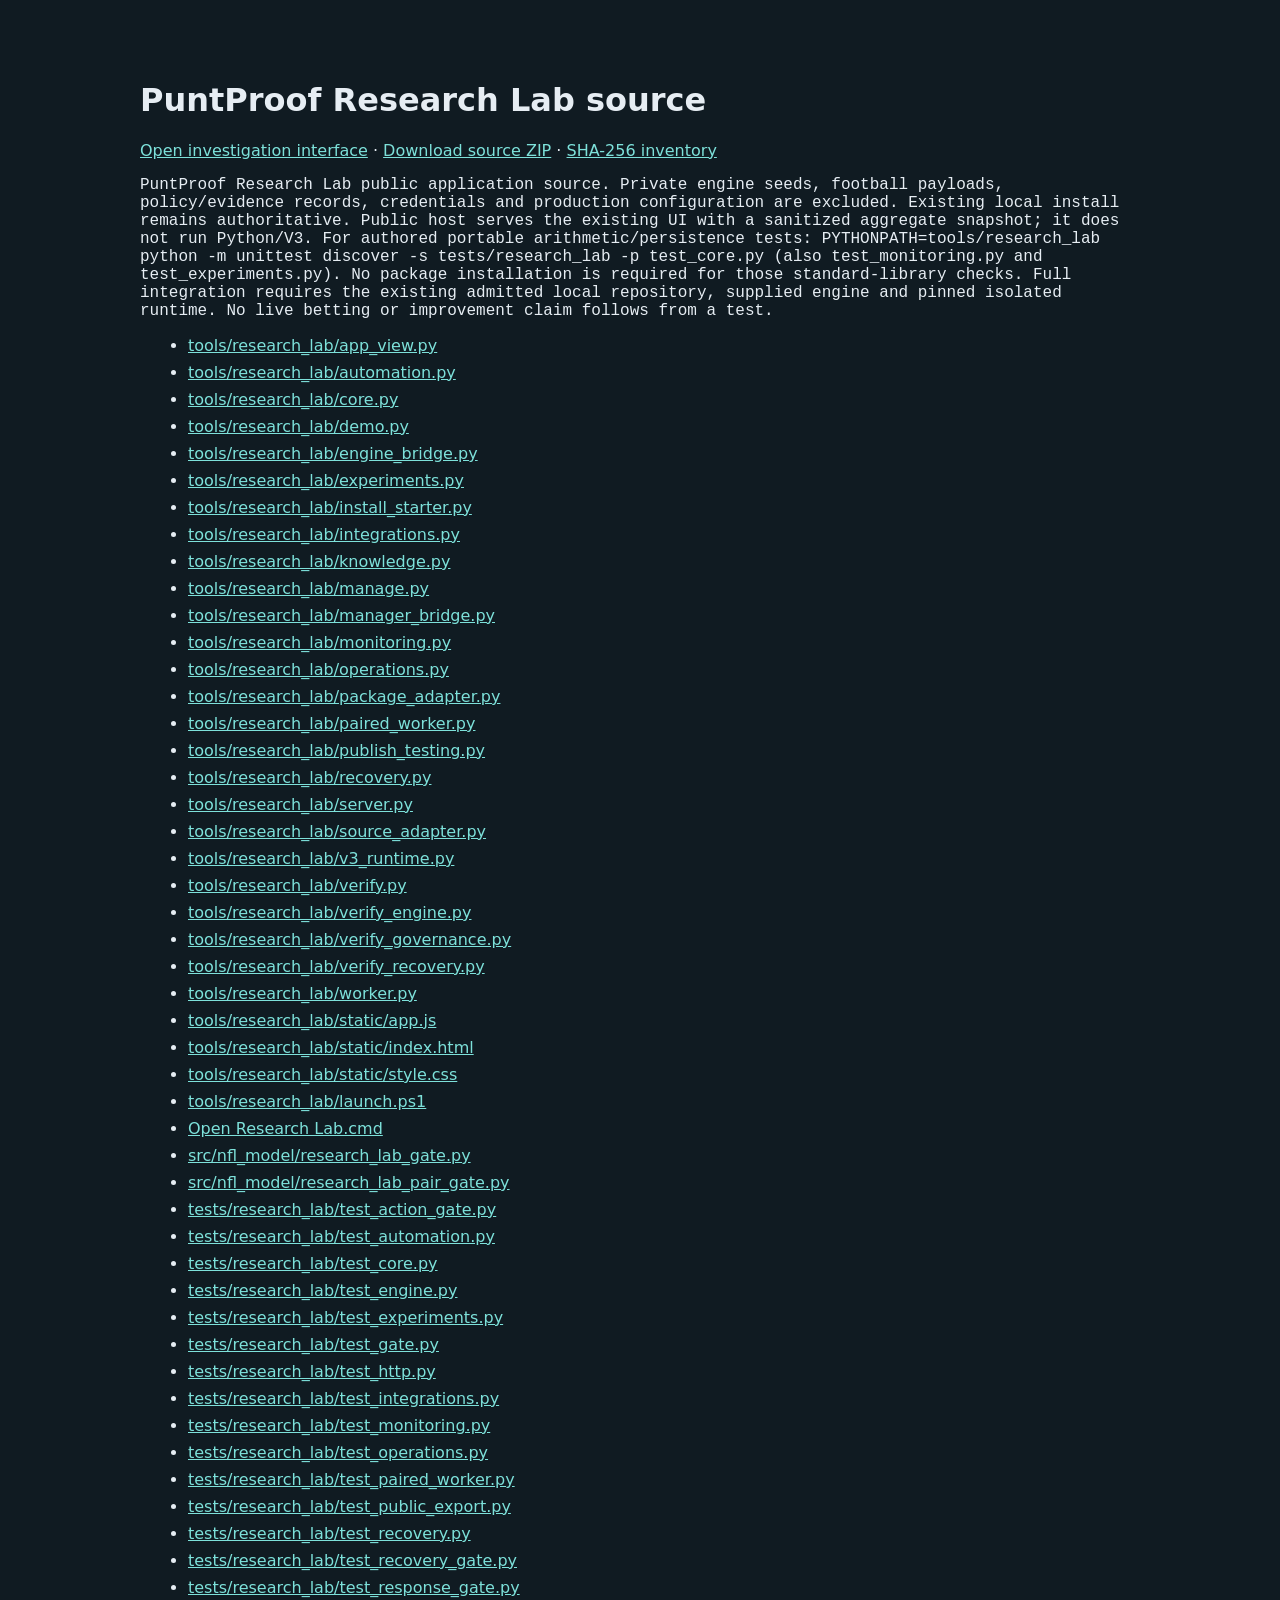
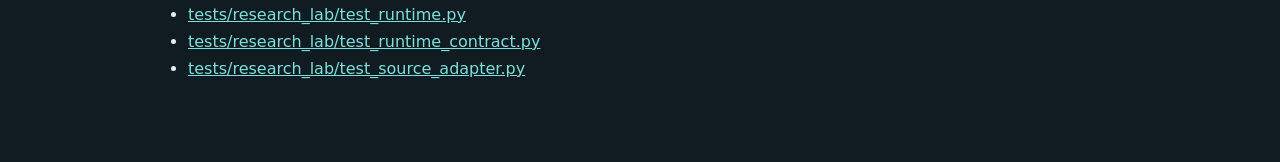
==== docs/source/index.html @ df82153c "Publish reviewed Research Lab application and read-only investigation interface" ====
<!doctype html><html lang="en"><meta charset="utf-8"><meta name="viewport" content="width=device-width"><title>Research Lab public source</title><style>body{font:16px system-ui;max-width:1000px;margin:40px auto;padding:20px;background:#101b22;color:#e6edf3}a{color:#7de1da}li{margin:8px}pre{white-space:pre-wrap}</style><h1>PuntProof Research Lab source</h1><p><a href="../">Open investigation interface</a> · <a href="research-lab-source.zip">Download source ZIP</a> · <a href="manifest.json">SHA-256 inventory</a></p><pre>PuntProof Research Lab public application source. Private engine seeds, football payloads, policy/evidence records, credentials and production configuration are excluded. Existing local install remains authoritative. Public host serves the existing UI with a sanitized aggregate snapshot; it does not run Python/V3. For authored portable arithmetic/persistence tests: PYTHONPATH=tools/research_lab python -m unittest discover -s tests/research_lab -p test_core.py (also test_monitoring.py and test_experiments.py). No package installation is required for those standard-library checks. Full integration requires the existing admitted local repository, supplied engine and pinned isolated runtime. No live betting or improvement claim follows from a test.
</pre><ul><li><a href="tools/research_lab/app_view.py.txt">tools/research_lab/app_view.py</a></li><li><a href="tools/research_lab/automation.py.txt">tools/research_lab/automation.py</a></li><li><a href="tools/research_lab/core.py.txt">tools/research_lab/core.py</a></li><li><a href="tools/research_lab/demo.py.txt">tools/research_lab/demo.py</a></li><li><a href="tools/research_lab/engine_bridge.py.txt">tools/research_lab/engine_bridge.py</a></li><li><a href="tools/research_lab/experiments.py.txt">tools/research_lab/experiments.py</a></li><li><a href="tools/research_lab/install_starter.py.txt">tools/research_lab/install_starter.py</a></li><li><a href="tools/research_lab/integrations.py.txt">tools/research_lab/integrations.py</a></li><li><a href="tools/research_lab/knowledge.py.txt">tools/research_lab/knowledge.py</a></li><li><a href="tools/research_lab/manage.py.txt">tools/research_lab/manage.py</a></li><li><a href="tools/research_lab/manager_bridge.py.txt">tools/research_lab/manager_bridge.py</a></li><li><a href="tools/research_lab/monitoring.py.txt">tools/research_lab/monitoring.py</a></li><li><a href="tools/research_lab/operations.py.txt">tools/research_lab/operations.py</a></li><li><a href="tools/research_lab/package_adapter.py.txt">tools/research_lab/package_adapter.py</a></li><li><a href="tools/research_lab/paired_worker.py.txt">tools/research_lab/paired_worker.py</a></li><li><a href="tools/research_lab/publish_testing.py.txt">tools/research_lab/publish_testing.py</a></li><li><a href="tools/research_lab/recovery.py.txt">tools/research_lab/recovery.py</a></li><li><a href="tools/research_lab/server.py.txt">tools/research_lab/server.py</a></li><li><a href="tools/research_lab/source_adapter.py.txt">tools/research_lab/source_adapter.py</a></li><li><a href="tools/research_lab/v3_runtime.py.txt">tools/research_lab/v3_runtime.py</a></li><li><a href="tools/research_lab/verify.py.txt">tools/research_lab/verify.py</a></li><li><a href="tools/research_lab/verify_engine.py.txt">tools/research_lab/verify_engine.py</a></li><li><a href="tools/research_lab/verify_governance.py.txt">tools/research_lab/verify_governance.py</a></li><li><a href="tools/research_lab/verify_recovery.py.txt">tools/research_lab/verify_recovery.py</a></li><li><a href="tools/research_lab/worker.py.txt">tools/research_lab/worker.py</a></li><li><a href="tools/research_lab/static/app.js.txt">tools/research_lab/static/app.js</a></li><li><a href="tools/research_lab/static/index.html.txt">tools/research_lab/static/index.html</a></li><li><a href="tools/research_lab/static/style.css.txt">tools/research_lab/static/style.css</a></li><li><a href="tools/research_lab/launch.ps1.txt">tools/research_lab/launch.ps1</a></li><li><a href="Open Research Lab.cmd.txt">Open Research Lab.cmd</a></li><li><a href="src/nfl_model/research_lab_gate.py.txt">src/nfl_model/research_lab_gate.py</a></li><li><a href="src/nfl_model/research_lab_pair_gate.py.txt">src/nfl_model/research_lab_pair_gate.py</a></li><li><a href="tests/research_lab/test_action_gate.py.txt">tests/research_lab/test_action_gate.py</a></li><li><a href="tests/research_lab/test_automation.py.txt">tests/research_lab/test_automation.py</a></li><li><a href="tests/research_lab/test_core.py.txt">tests/research_lab/test_core.py</a></li><li><a href="tests/research_lab/test_engine.py.txt">tests/research_lab/test_engine.py</a></li><li><a href="tests/research_lab/test_experiments.py.txt">tests/research_lab/test_experiments.py</a></li><li><a href="tests/research_lab/test_gate.py.txt">tests/research_lab/test_gate.py</a></li><li><a href="tests/research_lab/test_http.py.txt">tests/research_lab/test_http.py</a></li><li><a href="tests/research_lab/test_integrations.py.txt">tests/research_lab/test_integrations.py</a></li><li><a href="tests/research_lab/test_monitoring.py.txt">tests/research_lab/test_monitoring.py</a></li><li><a href="tests/research_lab/test_operations.py.txt">tests/research_lab/test_operations.py</a></li><li><a href="tests/research_lab/test_paired_worker.py.txt">tests/research_lab/test_paired_worker.py</a></li><li><a href="tests/research_lab/test_public_export.py.txt">tests/research_lab/test_public_export.py</a></li><li><a href="tests/research_lab/test_recovery.py.txt">tests/research_lab/test_recovery.py</a></li><li><a href="tests/research_lab/test_recovery_gate.py.txt">tests/research_lab/test_recovery_gate.py</a></li><li><a href="tests/research_lab/test_response_gate.py.txt">tests/research_lab/test_response_gate.py</a></li><li><a href="tests/research_lab/test_runtime.py.txt">tests/research_lab/test_runtime.py</a></li><li><a href="tests/research_lab/test_runtime_contract.py.txt">tests/research_lab/test_runtime_contract.py</a></li><li><a href="tests/research_lab/test_source_adapter.py.txt">tests/research_lab/test_source_adapter.py</a></li></ul></html>
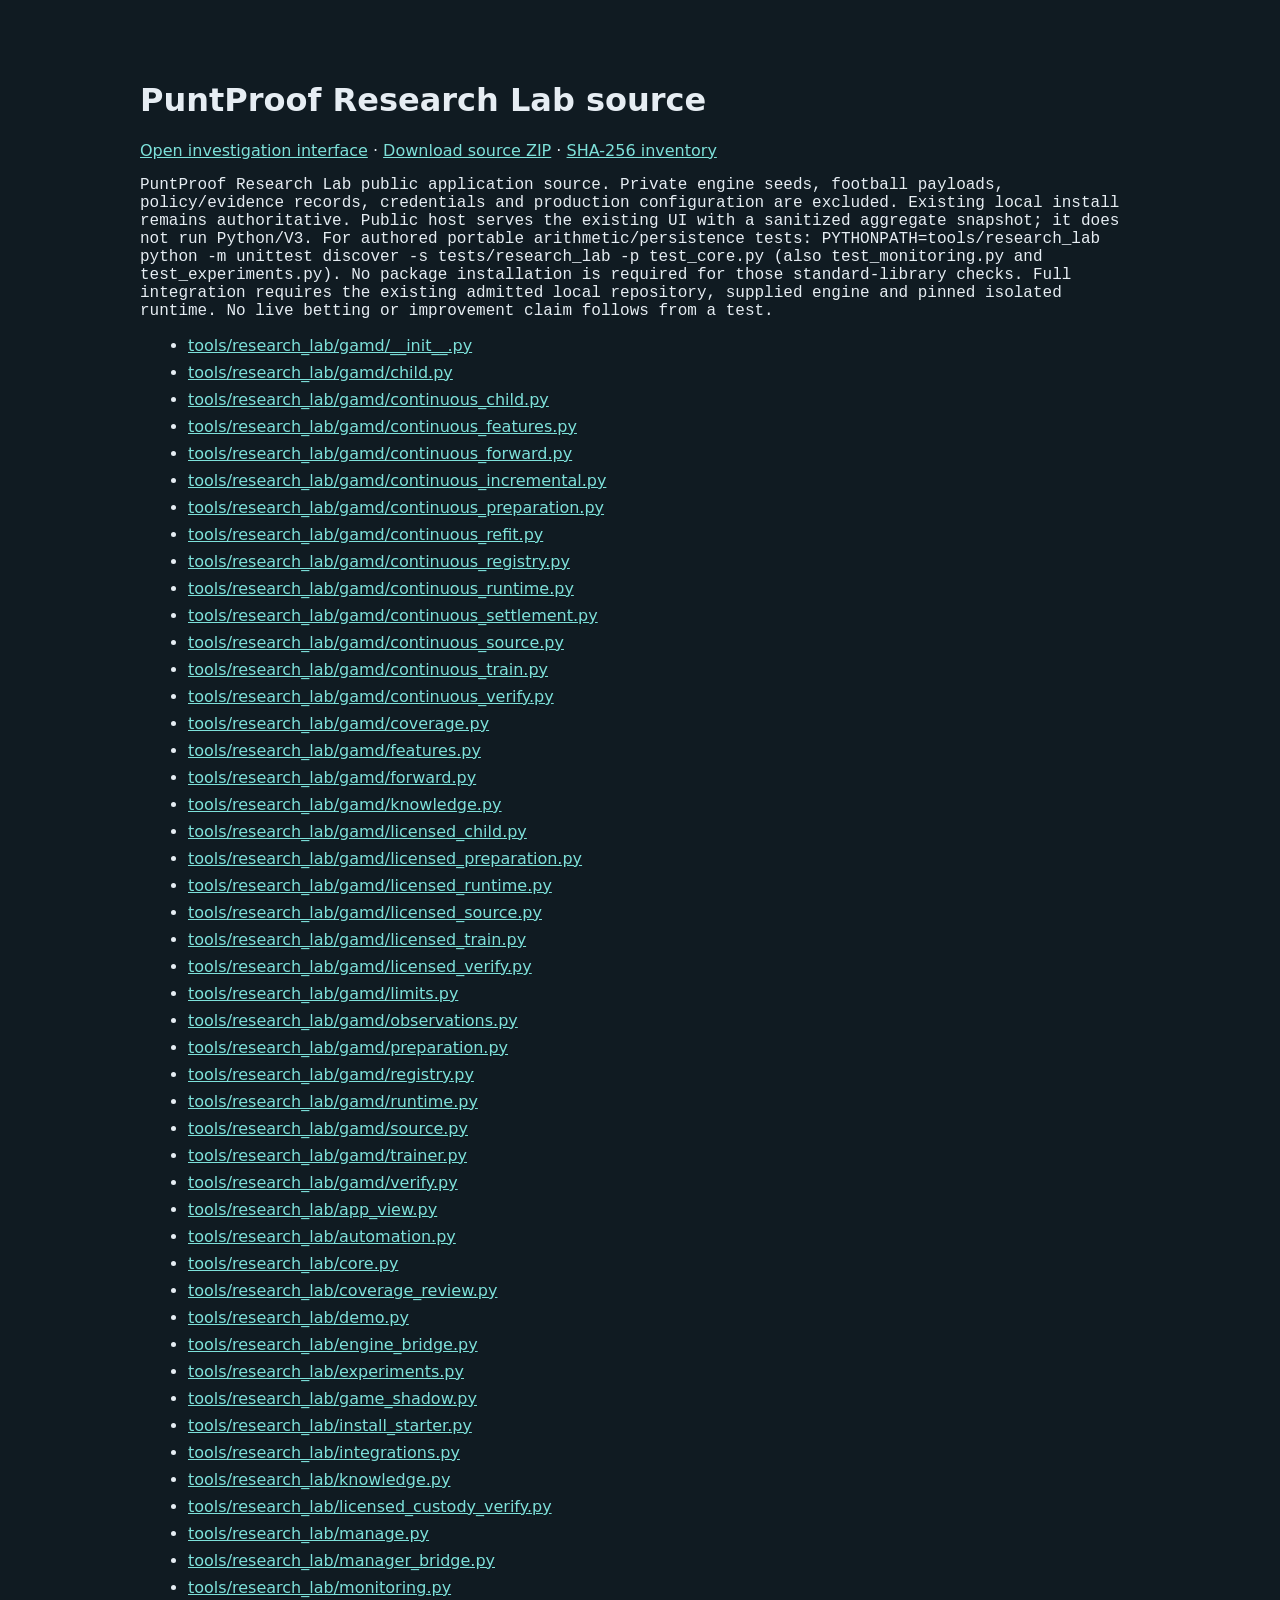
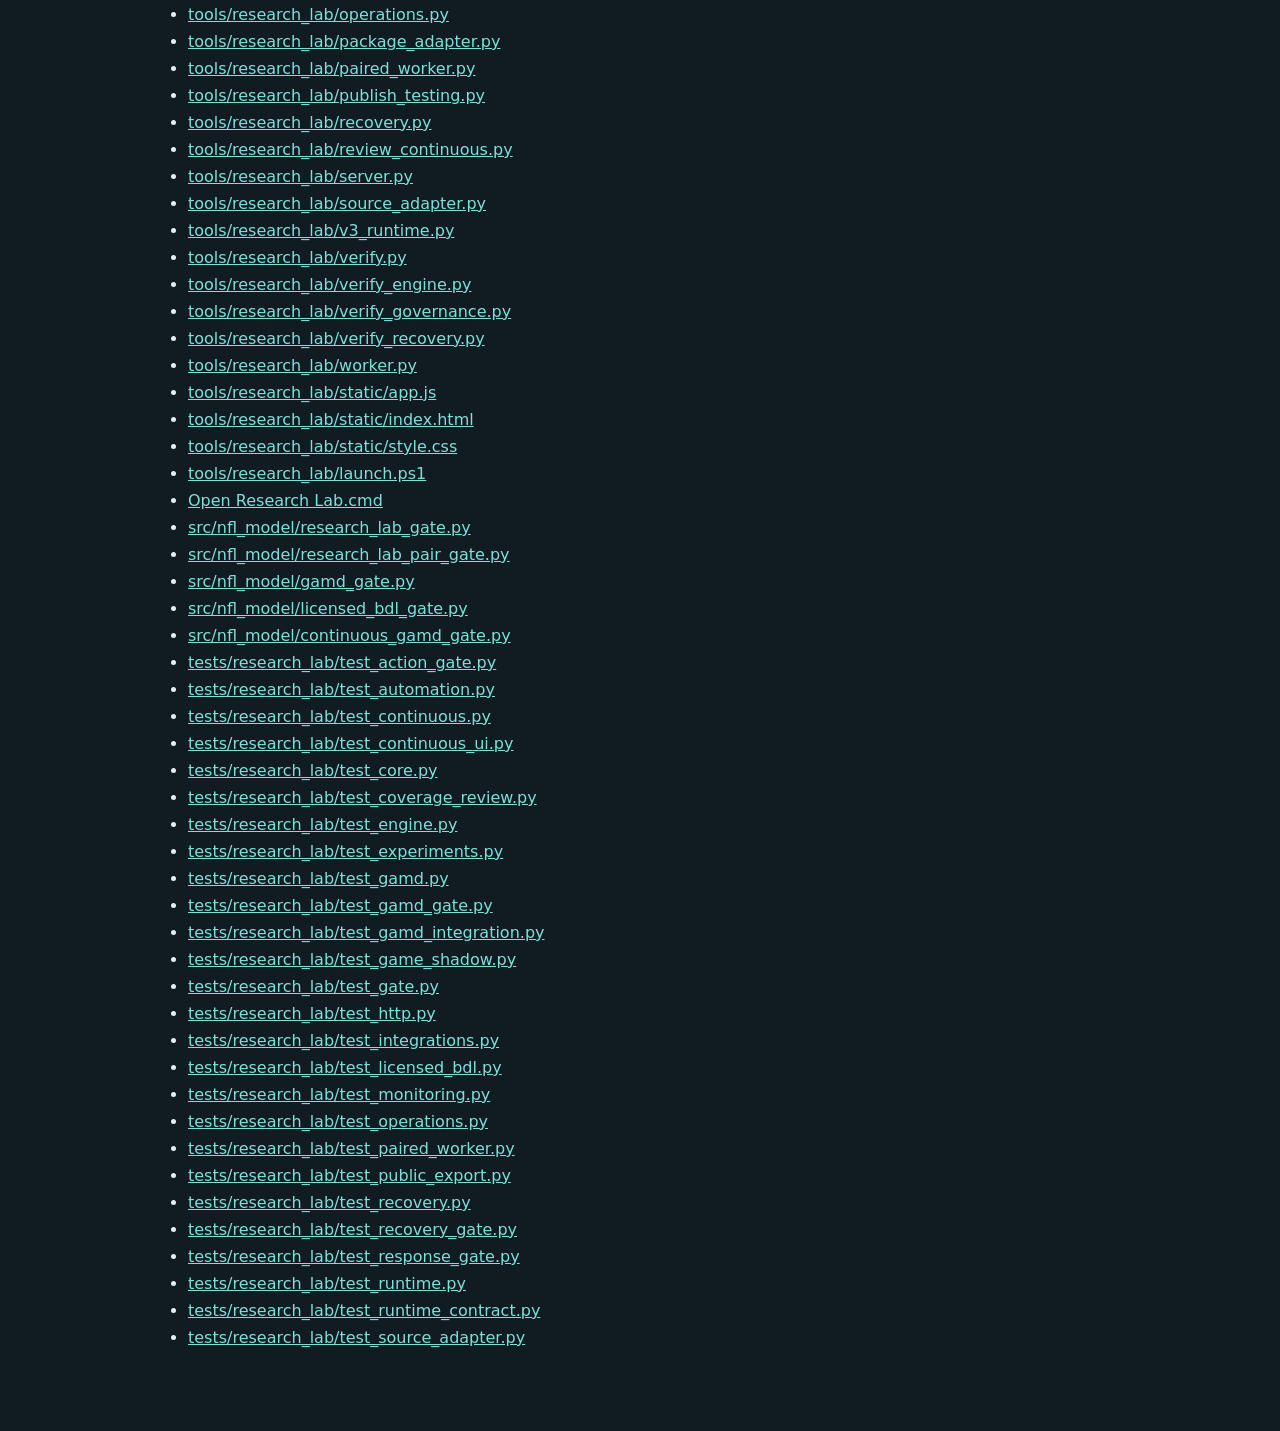
==== commit 658c4f96: "Refresh continuous GAMD code and verified aggregate research snapshot" ====
--- a/docs/source/index.html
+++ b/docs/source/index.html
@@ -1,2 +1,2 @@
-<!doctype html><html lang="en"><meta charset="utf-8"><meta name="viewport" content="width=device-width"><title>Research Lab public source</title><style>body{font:16px system-ui;max-width:1000px;margin:40px auto;padding:20px;background:#101b22;color:#e6edf3}a{color:#7de1da}li{margin:8px}pre{white-space:pre-wrap}</style><h1>PuntProof Research Lab source</h1><p><a href="../">Open investigation interface</a> · <a href="research-lab-source.zip">Download source ZIP</a> · <a href="manifest.json">SHA-256 inventory</a></p><pre>PuntProof Research Lab public application source. Private engine seeds, football payloads, policy/evidence records, credentials and production configuration are excluded. Existing local install remains authoritative. Public host serves the existing UI with a sanitized aggregate snapshot; it does not run Python/V3. For authored portable arithmetic/persistence tests: PYTHONPATH=tools/research_lab python -m unittest discover -s tests/research_lab -p test_core.py (also test_monitoring.py and test_experiments.py). No package installation is required for those standard-library checks. Full integration requires the existing admitted local repository, supplied engine and pinned isolated runtime. No live betting or improvement claim follows from a test.
-</pre><ul><li><a href="tools/research_lab/app_view.py.txt">tools/research_lab/app_view.py</a></li><li><a href="tools/research_lab/automation.py.txt">tools/research_lab/automation.py</a></li><li><a href="tools/research_lab/core.py.txt">tools/research_lab/core.py</a></li><li><a href="tools/research_lab/demo.py.txt">tools/research_lab/demo.py</a></li><li><a href="tools/research_lab/engine_bridge.py.txt">tools/research_lab/engine_bridge.py</a></li><li><a href="tools/research_lab/experiments.py.txt">tools/research_lab/experiments.py</a></li><li><a href="tools/research_lab/install_starter.py.txt">tools/research_lab/install_starter.py</a></li><li><a href="tools/research_lab/integrations.py.txt">tools/research_lab/integrations.py</a></li><li><a href="tools/research_lab/knowledge.py.txt">tools/research_lab/knowledge.py</a></li><li><a href="tools/research_lab/manage.py.txt">tools/research_lab/manage.py</a></li><li><a href="tools/research_lab/manager_bridge.py.txt">tools/research_lab/manager_bridge.py</a></li><li><a href="tools/research_lab/monitoring.py.txt">tools/research_lab/monitoring.py</a></li><li><a href="tools/research_lab/operations.py.txt">tools/research_lab/operations.py</a></li><li><a href="tools/research_lab/package_adapter.py.txt">tools/research_lab/package_adapter.py</a></li><li><a href="tools/research_lab/paired_worker.py.txt">tools/research_lab/paired_worker.py</a></li><li><a href="tools/research_lab/publish_testing.py.txt">tools/research_lab/publish_testing.py</a></li><li><a href="tools/research_lab/recovery.py.txt">tools/research_lab/recovery.py</a></li><li><a href="tools/research_lab/server.py.txt">tools/research_lab/server.py</a></li><li><a href="tools/research_lab/source_adapter.py.txt">tools/research_lab/source_adapter.py</a></li><li><a href="tools/research_lab/v3_runtime.py.txt">tools/research_lab/v3_runtime.py</a></li><li><a href="tools/research_lab/verify.py.txt">tools/research_lab/verify.py</a></li><li><a href="tools/research_lab/verify_engine.py.txt">tools/research_lab/verify_engine.py</a></li><li><a href="tools/research_lab/verify_governance.py.txt">tools/research_lab/verify_governance.py</a></li><li><a href="tools/research_lab/verify_recovery.py.txt">tools/research_lab/verify_recovery.py</a></li><li><a href="tools/research_lab/worker.py.txt">tools/research_lab/worker.py</a></li><li><a href="tools/research_lab/static/app.js.txt">tools/research_lab/static/app.js</a></li><li><a href="tools/research_lab/static/index.html.txt">tools/research_lab/static/index.html</a></li><li><a href="tools/research_lab/static/style.css.txt">tools/research_lab/static/style.css</a></li><li><a href="tools/research_lab/launch.ps1.txt">tools/research_lab/launch.ps1</a></li><li><a href="Open Research Lab.cmd.txt">Open Research Lab.cmd</a></li><li><a href="src/nfl_model/research_lab_gate.py.txt">src/nfl_model/research_lab_gate.py</a></li><li><a href="src/nfl_model/research_lab_pair_gate.py.txt">src/nfl_model/research_lab_pair_gate.py</a></li><li><a href="tests/research_lab/test_action_gate.py.txt">tests/research_lab/test_action_gate.py</a></li><li><a href="tests/research_lab/test_automation.py.txt">tests/research_lab/test_automation.py</a></li><li><a href="tests/research_lab/test_core.py.txt">tests/research_lab/test_core.py</a></li><li><a href="tests/research_lab/test_engine.py.txt">tests/research_lab/test_engine.py</a></li><li><a href="tests/research_lab/test_experiments.py.txt">tests/research_lab/test_experiments.py</a></li><li><a href="tests/research_lab/test_gate.py.txt">tests/research_lab/test_gate.py</a></li><li><a href="tests/research_lab/test_http.py.txt">tests/research_lab/test_http.py</a></li><li><a href="tests/research_lab/test_integrations.py.txt">tests/research_lab/test_integrations.py</a></li><li><a href="tests/research_lab/test_monitoring.py.txt">tests/research_lab/test_monitoring.py</a></li><li><a href="tests/research_lab/test_operations.py.txt">tests/research_lab/test_operations.py</a></li><li><a href="tests/research_lab/test_paired_worker.py.txt">tests/research_lab/test_paired_worker.py</a></li><li><a href="tests/research_lab/test_public_export.py.txt">tests/research_lab/test_public_export.py</a></li><li><a href="tests/research_lab/test_recovery.py.txt">tests/research_lab/test_recovery.py</a></li><li><a href="tests/research_lab/test_recovery_gate.py.txt">tests/research_lab/test_recovery_gate.py</a></li><li><a href="tests/research_lab/test_response_gate.py.txt">tests/research_lab/test_response_gate.py</a></li><li><a href="tests/research_lab/test_runtime.py.txt">tests/research_lab/test_runtime.py</a></li><li><a href="tests/research_lab/test_runtime_contract.py.txt">tests/research_lab/test_runtime_contract.py</a></li><li><a href="tests/research_lab/test_source_adapter.py.txt">tests/research_lab/test_source_adapter.py</a></li></ul></html>+<!doctype html><html lang="en"><meta charset="utf-8"><meta name="viewport" content="width=device-width"><title>Research Lab public source</title><style>body{font:16px system-ui;max-width:1000px;margin:40px auto;padding:20px;background:#101b22;color:#e6edf3}a{color:#7de1da}li{margin:8px}pre{white-space:pre-wrap}</style><h1>PuntProof Research Lab source</h1><p><a href="../index.html">Open investigation interface</a> · <a href="research-lab-source.zip">Download source ZIP</a> · <a href="manifest.json">SHA-256 inventory</a></p><pre>PuntProof Research Lab public application source. Private engine seeds, football payloads, policy/evidence records, credentials and production configuration are excluded. Existing local install remains authoritative. Public host serves the existing UI with a sanitized aggregate snapshot; it does not run Python/V3. For authored portable arithmetic/persistence tests: PYTHONPATH=tools/research_lab python -m unittest discover -s tests/research_lab -p test_core.py (also test_monitoring.py and test_experiments.py). No package installation is required for those standard-library checks. Full integration requires the existing admitted local repository, supplied engine and pinned isolated runtime. No live betting or improvement claim follows from a test.
+</pre><ul><li><a href="tools/research_lab/gamd/__init__.py.txt">tools/research_lab/gamd/__init__.py</a></li><li><a href="tools/research_lab/gamd/child.py.txt">tools/research_lab/gamd/child.py</a></li><li><a href="tools/research_lab/gamd/continuous_child.py.txt">tools/research_lab/gamd/continuous_child.py</a></li><li><a href="tools/research_lab/gamd/continuous_features.py.txt">tools/research_lab/gamd/continuous_features.py</a></li><li><a href="tools/research_lab/gamd/continuous_forward.py.txt">tools/research_lab/gamd/continuous_forward.py</a></li><li><a href="tools/research_lab/gamd/continuous_incremental.py.txt">tools/research_lab/gamd/continuous_incremental.py</a></li><li><a href="tools/research_lab/gamd/continuous_preparation.py.txt">tools/research_lab/gamd/continuous_preparation.py</a></li><li><a href="tools/research_lab/gamd/continuous_refit.py.txt">tools/research_lab/gamd/continuous_refit.py</a></li><li><a href="tools/research_lab/gamd/continuous_registry.py.txt">tools/research_lab/gamd/continuous_registry.py</a></li><li><a href="tools/research_lab/gamd/continuous_runtime.py.txt">tools/research_lab/gamd/continuous_runtime.py</a></li><li><a href="tools/research_lab/gamd/continuous_settlement.py.txt">tools/research_lab/gamd/continuous_settlement.py</a></li><li><a href="tools/research_lab/gamd/continuous_source.py.txt">tools/research_lab/gamd/continuous_source.py</a></li><li><a href="tools/research_lab/gamd/continuous_train.py.txt">tools/research_lab/gamd/continuous_train.py</a></li><li><a href="tools/research_lab/gamd/continuous_verify.py.txt">tools/research_lab/gamd/continuous_verify.py</a></li><li><a href="tools/research_lab/gamd/coverage.py.txt">tools/research_lab/gamd/coverage.py</a></li><li><a href="tools/research_lab/gamd/features.py.txt">tools/research_lab/gamd/features.py</a></li><li><a href="tools/research_lab/gamd/forward.py.txt">tools/research_lab/gamd/forward.py</a></li><li><a href="tools/research_lab/gamd/knowledge.py.txt">tools/research_lab/gamd/knowledge.py</a></li><li><a href="tools/research_lab/gamd/licensed_child.py.txt">tools/research_lab/gamd/licensed_child.py</a></li><li><a href="tools/research_lab/gamd/licensed_preparation.py.txt">tools/research_lab/gamd/licensed_preparation.py</a></li><li><a href="tools/research_lab/gamd/licensed_runtime.py.txt">tools/research_lab/gamd/licensed_runtime.py</a></li><li><a href="tools/research_lab/gamd/licensed_source.py.txt">tools/research_lab/gamd/licensed_source.py</a></li><li><a href="tools/research_lab/gamd/licensed_train.py.txt">tools/research_lab/gamd/licensed_train.py</a></li><li><a href="tools/research_lab/gamd/licensed_verify.py.txt">tools/research_lab/gamd/licensed_verify.py</a></li><li><a href="tools/research_lab/gamd/limits.py.txt">tools/research_lab/gamd/limits.py</a></li><li><a href="tools/research_lab/gamd/observations.py.txt">tools/research_lab/gamd/observations.py</a></li><li><a href="tools/research_lab/gamd/preparation.py.txt">tools/research_lab/gamd/preparation.py</a></li><li><a href="tools/research_lab/gamd/registry.py.txt">tools/research_lab/gamd/registry.py</a></li><li><a href="tools/research_lab/gamd/runtime.py.txt">tools/research_lab/gamd/runtime.py</a></li><li><a href="tools/research_lab/gamd/source.py.txt">tools/research_lab/gamd/source.py</a></li><li><a href="tools/research_lab/gamd/trainer.py.txt">tools/research_lab/gamd/trainer.py</a></li><li><a href="tools/research_lab/gamd/verify.py.txt">tools/research_lab/gamd/verify.py</a></li><li><a href="tools/research_lab/app_view.py.txt">tools/research_lab/app_view.py</a></li><li><a href="tools/research_lab/automation.py.txt">tools/research_lab/automation.py</a></li><li><a href="tools/research_lab/core.py.txt">tools/research_lab/core.py</a></li><li><a href="tools/research_lab/coverage_review.py.txt">tools/research_lab/coverage_review.py</a></li><li><a href="tools/research_lab/demo.py.txt">tools/research_lab/demo.py</a></li><li><a href="tools/research_lab/engine_bridge.py.txt">tools/research_lab/engine_bridge.py</a></li><li><a href="tools/research_lab/experiments.py.txt">tools/research_lab/experiments.py</a></li><li><a href="tools/research_lab/game_shadow.py.txt">tools/research_lab/game_shadow.py</a></li><li><a href="tools/research_lab/install_starter.py.txt">tools/research_lab/install_starter.py</a></li><li><a href="tools/research_lab/integrations.py.txt">tools/research_lab/integrations.py</a></li><li><a href="tools/research_lab/knowledge.py.txt">tools/research_lab/knowledge.py</a></li><li><a href="tools/research_lab/licensed_custody_verify.py.txt">tools/research_lab/licensed_custody_verify.py</a></li><li><a href="tools/research_lab/manage.py.txt">tools/research_lab/manage.py</a></li><li><a href="tools/research_lab/manager_bridge.py.txt">tools/research_lab/manager_bridge.py</a></li><li><a href="tools/research_lab/monitoring.py.txt">tools/research_lab/monitoring.py</a></li><li><a href="tools/research_lab/operations.py.txt">tools/research_lab/operations.py</a></li><li><a href="tools/research_lab/package_adapter.py.txt">tools/research_lab/package_adapter.py</a></li><li><a href="tools/research_lab/paired_worker.py.txt">tools/research_lab/paired_worker.py</a></li><li><a href="tools/research_lab/publish_testing.py.txt">tools/research_lab/publish_testing.py</a></li><li><a href="tools/research_lab/recovery.py.txt">tools/research_lab/recovery.py</a></li><li><a href="tools/research_lab/review_continuous.py.txt">tools/research_lab/review_continuous.py</a></li><li><a href="tools/research_lab/server.py.txt">tools/research_lab/server.py</a></li><li><a href="tools/research_lab/source_adapter.py.txt">tools/research_lab/source_adapter.py</a></li><li><a href="tools/research_lab/v3_runtime.py.txt">tools/research_lab/v3_runtime.py</a></li><li><a href="tools/research_lab/verify.py.txt">tools/research_lab/verify.py</a></li><li><a href="tools/research_lab/verify_engine.py.txt">tools/research_lab/verify_engine.py</a></li><li><a href="tools/research_lab/verify_governance.py.txt">tools/research_lab/verify_governance.py</a></li><li><a href="tools/research_lab/verify_recovery.py.txt">tools/research_lab/verify_recovery.py</a></li><li><a href="tools/research_lab/worker.py.txt">tools/research_lab/worker.py</a></li><li><a href="tools/research_lab/static/app.js.txt">tools/research_lab/static/app.js</a></li><li><a href="tools/research_lab/static/index.html.txt">tools/research_lab/static/index.html</a></li><li><a href="tools/research_lab/static/style.css.txt">tools/research_lab/static/style.css</a></li><li><a href="tools/research_lab/launch.ps1.txt">tools/research_lab/launch.ps1</a></li><li><a href="Open Research Lab.cmd.txt">Open Research Lab.cmd</a></li><li><a href="src/nfl_model/research_lab_gate.py.txt">src/nfl_model/research_lab_gate.py</a></li><li><a href="src/nfl_model/research_lab_pair_gate.py.txt">src/nfl_model/research_lab_pair_gate.py</a></li><li><a href="src/nfl_model/gamd_gate.py.txt">src/nfl_model/gamd_gate.py</a></li><li><a href="src/nfl_model/licensed_bdl_gate.py.txt">src/nfl_model/licensed_bdl_gate.py</a></li><li><a href="src/nfl_model/continuous_gamd_gate.py.txt">src/nfl_model/continuous_gamd_gate.py</a></li><li><a href="tests/research_lab/test_action_gate.py.txt">tests/research_lab/test_action_gate.py</a></li><li><a href="tests/research_lab/test_automation.py.txt">tests/research_lab/test_automation.py</a></li><li><a href="tests/research_lab/test_continuous.py.txt">tests/research_lab/test_continuous.py</a></li><li><a href="tests/research_lab/test_continuous_ui.py.txt">tests/research_lab/test_continuous_ui.py</a></li><li><a href="tests/research_lab/test_core.py.txt">tests/research_lab/test_core.py</a></li><li><a href="tests/research_lab/test_coverage_review.py.txt">tests/research_lab/test_coverage_review.py</a></li><li><a href="tests/research_lab/test_engine.py.txt">tests/research_lab/test_engine.py</a></li><li><a href="tests/research_lab/test_experiments.py.txt">tests/research_lab/test_experiments.py</a></li><li><a href="tests/research_lab/test_gamd.py.txt">tests/research_lab/test_gamd.py</a></li><li><a href="tests/research_lab/test_gamd_gate.py.txt">tests/research_lab/test_gamd_gate.py</a></li><li><a href="tests/research_lab/test_gamd_integration.py.txt">tests/research_lab/test_gamd_integration.py</a></li><li><a href="tests/research_lab/test_game_shadow.py.txt">tests/research_lab/test_game_shadow.py</a></li><li><a href="tests/research_lab/test_gate.py.txt">tests/research_lab/test_gate.py</a></li><li><a href="tests/research_lab/test_http.py.txt">tests/research_lab/test_http.py</a></li><li><a href="tests/research_lab/test_integrations.py.txt">tests/research_lab/test_integrations.py</a></li><li><a href="tests/research_lab/test_licensed_bdl.py.txt">tests/research_lab/test_licensed_bdl.py</a></li><li><a href="tests/research_lab/test_monitoring.py.txt">tests/research_lab/test_monitoring.py</a></li><li><a href="tests/research_lab/test_operations.py.txt">tests/research_lab/test_operations.py</a></li><li><a href="tests/research_lab/test_paired_worker.py.txt">tests/research_lab/test_paired_worker.py</a></li><li><a href="tests/research_lab/test_public_export.py.txt">tests/research_lab/test_public_export.py</a></li><li><a href="tests/research_lab/test_recovery.py.txt">tests/research_lab/test_recovery.py</a></li><li><a href="tests/research_lab/test_recovery_gate.py.txt">tests/research_lab/test_recovery_gate.py</a></li><li><a href="tests/research_lab/test_response_gate.py.txt">tests/research_lab/test_response_gate.py</a></li><li><a href="tests/research_lab/test_runtime.py.txt">tests/research_lab/test_runtime.py</a></li><li><a href="tests/research_lab/test_runtime_contract.py.txt">tests/research_lab/test_runtime_contract.py</a></li><li><a href="tests/research_lab/test_source_adapter.py.txt">tests/research_lab/test_source_adapter.py</a></li></ul></html>
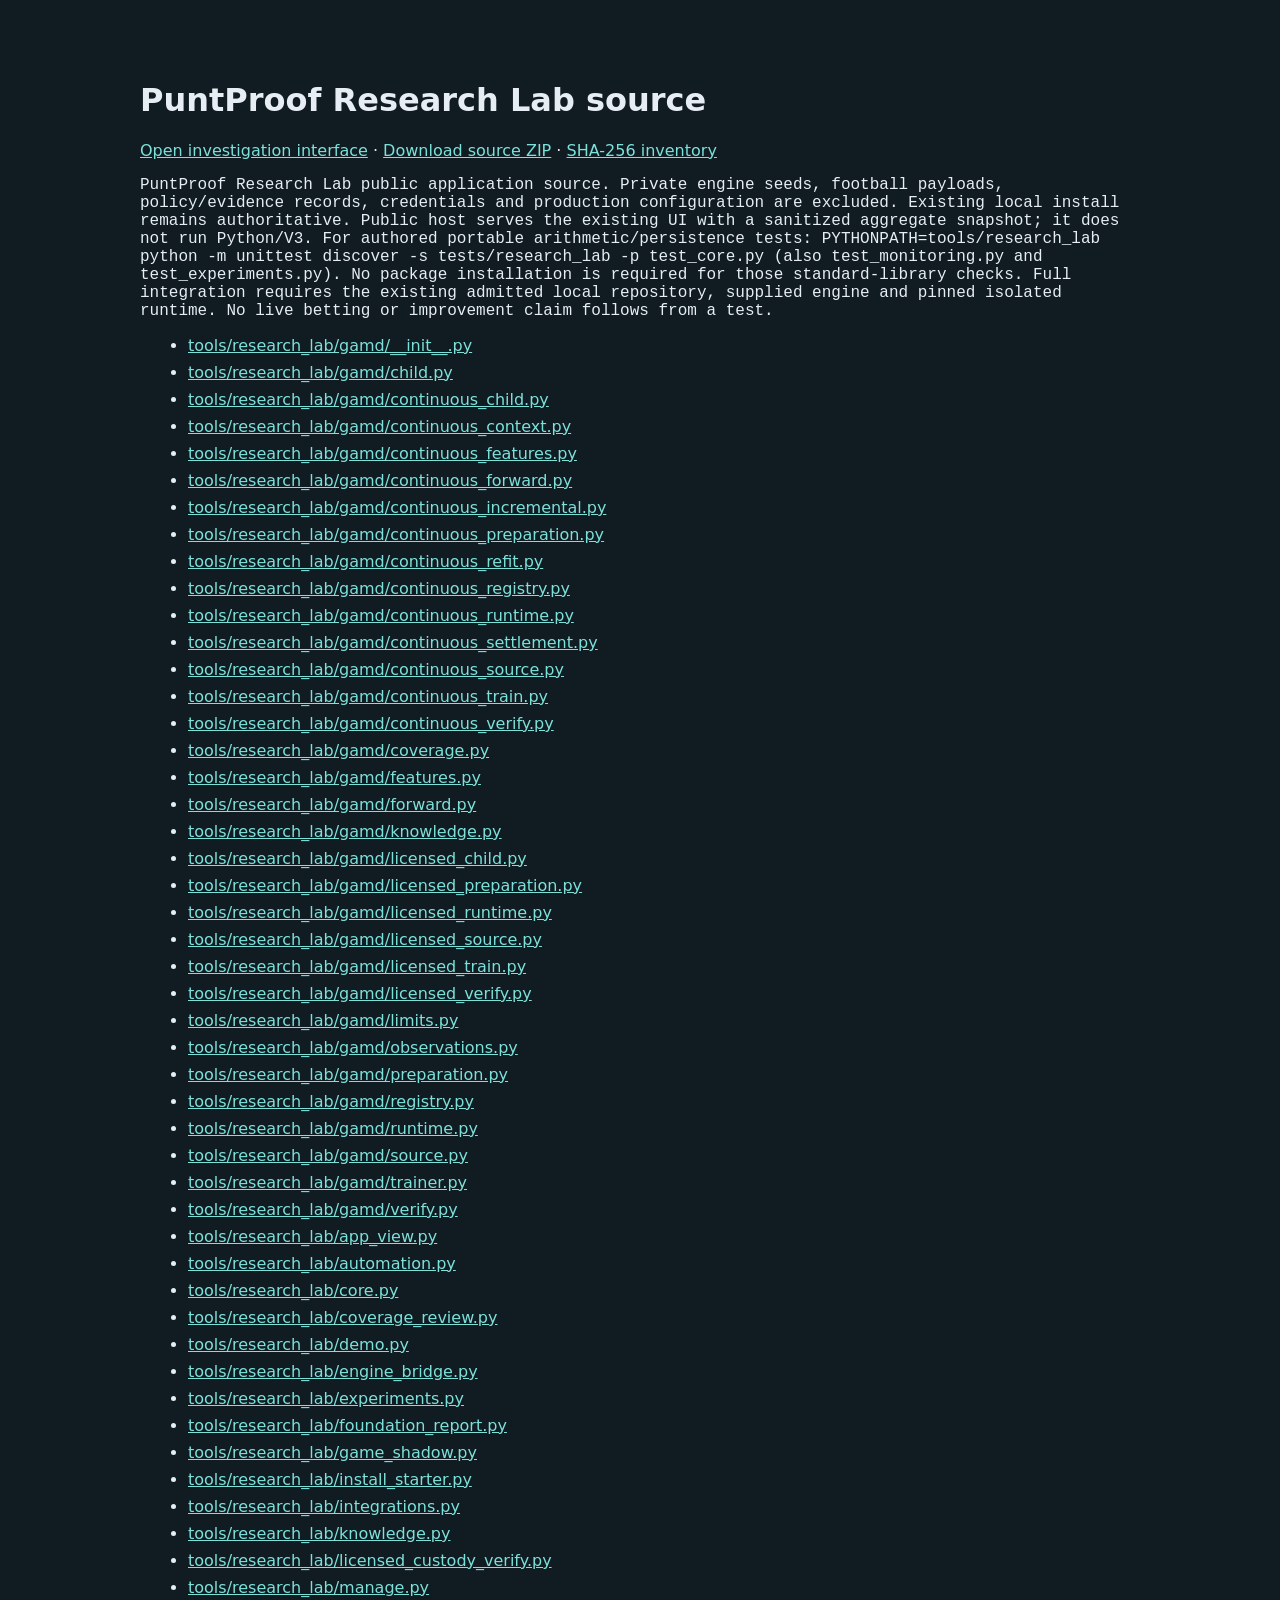
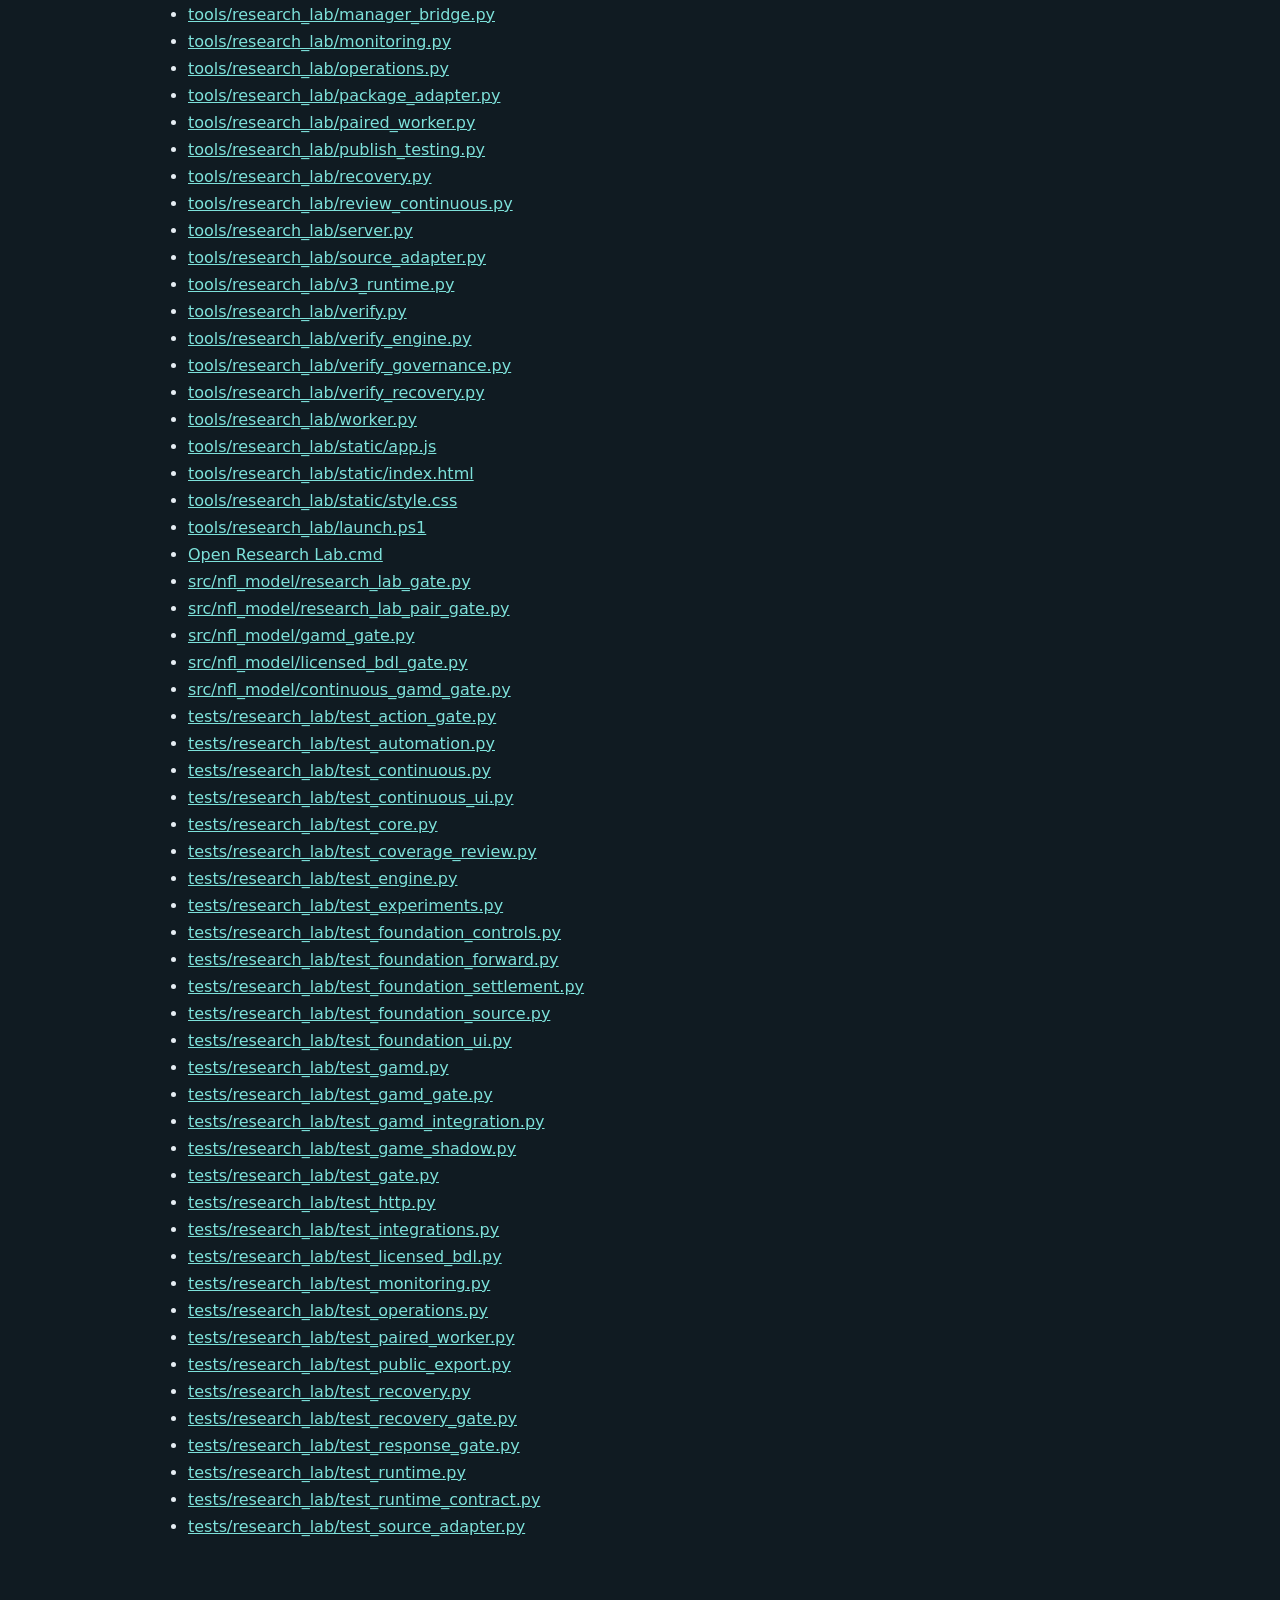
==== commit 4e13625c: "Publish verified foundation repairs and honest matched performance" ====
--- a/docs/source/index.html
+++ b/docs/source/index.html
@@ -1,2 +1,2 @@
-<!doctype html><html lang="en"><meta charset="utf-8"><meta name="viewport" content="width=device-width"><title>Research Lab public source</title><style>body{font:16px system-ui;max-width:1000px;margin:40px auto;padding:20px;background:#101b22;color:#e6edf3}a{color:#7de1da}li{margin:8px}pre{white-space:pre-wrap}</style><h1>PuntProof Research Lab source</h1><p><a href="../index.html">Open investigation interface</a> · <a href="research-lab-source.zip">Download source ZIP</a> · <a href="manifest.json">SHA-256 inventory</a></p><pre>PuntProof Research Lab public application source. Private engine seeds, football payloads, policy/evidence records, credentials and production configuration are excluded. Existing local install remains authoritative. Public host serves the existing UI with a sanitized aggregate snapshot; it does not run Python/V3. For authored portable arithmetic/persistence tests: PYTHONPATH=tools/research_lab python -m unittest discover -s tests/research_lab -p test_core.py (also test_monitoring.py and test_experiments.py). No package installation is required for those standard-library checks. Full integration requires the existing admitted local repository, supplied engine and pinned isolated runtime. No live betting or improvement claim follows from a test.
-</pre><ul><li><a href="tools/research_lab/gamd/__init__.py.txt">tools/research_lab/gamd/__init__.py</a></li><li><a href="tools/research_lab/gamd/child.py.txt">tools/research_lab/gamd/child.py</a></li><li><a href="tools/research_lab/gamd/continuous_child.py.txt">tools/research_lab/gamd/continuous_child.py</a></li><li><a href="tools/research_lab/gamd/continuous_features.py.txt">tools/research_lab/gamd/continuous_features.py</a></li><li><a href="tools/research_lab/gamd/continuous_forward.py.txt">tools/research_lab/gamd/continuous_forward.py</a></li><li><a href="tools/research_lab/gamd/continuous_incremental.py.txt">tools/research_lab/gamd/continuous_incremental.py</a></li><li><a href="tools/research_lab/gamd/continuous_preparation.py.txt">tools/research_lab/gamd/continuous_preparation.py</a></li><li><a href="tools/research_lab/gamd/continuous_refit.py.txt">tools/research_lab/gamd/continuous_refit.py</a></li><li><a href="tools/research_lab/gamd/continuous_registry.py.txt">tools/research_lab/gamd/continuous_registry.py</a></li><li><a href="tools/research_lab/gamd/continuous_runtime.py.txt">tools/research_lab/gamd/continuous_runtime.py</a></li><li><a href="tools/research_lab/gamd/continuous_settlement.py.txt">tools/research_lab/gamd/continuous_settlement.py</a></li><li><a href="tools/research_lab/gamd/continuous_source.py.txt">tools/research_lab/gamd/continuous_source.py</a></li><li><a href="tools/research_lab/gamd/continuous_train.py.txt">tools/research_lab/gamd/continuous_train.py</a></li><li><a href="tools/research_lab/gamd/continuous_verify.py.txt">tools/research_lab/gamd/continuous_verify.py</a></li><li><a href="tools/research_lab/gamd/coverage.py.txt">tools/research_lab/gamd/coverage.py</a></li><li><a href="tools/research_lab/gamd/features.py.txt">tools/research_lab/gamd/features.py</a></li><li><a href="tools/research_lab/gamd/forward.py.txt">tools/research_lab/gamd/forward.py</a></li><li><a href="tools/research_lab/gamd/knowledge.py.txt">tools/research_lab/gamd/knowledge.py</a></li><li><a href="tools/research_lab/gamd/licensed_child.py.txt">tools/research_lab/gamd/licensed_child.py</a></li><li><a href="tools/research_lab/gamd/licensed_preparation.py.txt">tools/research_lab/gamd/licensed_preparation.py</a></li><li><a href="tools/research_lab/gamd/licensed_runtime.py.txt">tools/research_lab/gamd/licensed_runtime.py</a></li><li><a href="tools/research_lab/gamd/licensed_source.py.txt">tools/research_lab/gamd/licensed_source.py</a></li><li><a href="tools/research_lab/gamd/licensed_train.py.txt">tools/research_lab/gamd/licensed_train.py</a></li><li><a href="tools/research_lab/gamd/licensed_verify.py.txt">tools/research_lab/gamd/licensed_verify.py</a></li><li><a href="tools/research_lab/gamd/limits.py.txt">tools/research_lab/gamd/limits.py</a></li><li><a href="tools/research_lab/gamd/observations.py.txt">tools/research_lab/gamd/observations.py</a></li><li><a href="tools/research_lab/gamd/preparation.py.txt">tools/research_lab/gamd/preparation.py</a></li><li><a href="tools/research_lab/gamd/registry.py.txt">tools/research_lab/gamd/registry.py</a></li><li><a href="tools/research_lab/gamd/runtime.py.txt">tools/research_lab/gamd/runtime.py</a></li><li><a href="tools/research_lab/gamd/source.py.txt">tools/research_lab/gamd/source.py</a></li><li><a href="tools/research_lab/gamd/trainer.py.txt">tools/research_lab/gamd/trainer.py</a></li><li><a href="tools/research_lab/gamd/verify.py.txt">tools/research_lab/gamd/verify.py</a></li><li><a href="tools/research_lab/app_view.py.txt">tools/research_lab/app_view.py</a></li><li><a href="tools/research_lab/automation.py.txt">tools/research_lab/automation.py</a></li><li><a href="tools/research_lab/core.py.txt">tools/research_lab/core.py</a></li><li><a href="tools/research_lab/coverage_review.py.txt">tools/research_lab/coverage_review.py</a></li><li><a href="tools/research_lab/demo.py.txt">tools/research_lab/demo.py</a></li><li><a href="tools/research_lab/engine_bridge.py.txt">tools/research_lab/engine_bridge.py</a></li><li><a href="tools/research_lab/experiments.py.txt">tools/research_lab/experiments.py</a></li><li><a href="tools/research_lab/game_shadow.py.txt">tools/research_lab/game_shadow.py</a></li><li><a href="tools/research_lab/install_starter.py.txt">tools/research_lab/install_starter.py</a></li><li><a href="tools/research_lab/integrations.py.txt">tools/research_lab/integrations.py</a></li><li><a href="tools/research_lab/knowledge.py.txt">tools/research_lab/knowledge.py</a></li><li><a href="tools/research_lab/licensed_custody_verify.py.txt">tools/research_lab/licensed_custody_verify.py</a></li><li><a href="tools/research_lab/manage.py.txt">tools/research_lab/manage.py</a></li><li><a href="tools/research_lab/manager_bridge.py.txt">tools/research_lab/manager_bridge.py</a></li><li><a href="tools/research_lab/monitoring.py.txt">tools/research_lab/monitoring.py</a></li><li><a href="tools/research_lab/operations.py.txt">tools/research_lab/operations.py</a></li><li><a href="tools/research_lab/package_adapter.py.txt">tools/research_lab/package_adapter.py</a></li><li><a href="tools/research_lab/paired_worker.py.txt">tools/research_lab/paired_worker.py</a></li><li><a href="tools/research_lab/publish_testing.py.txt">tools/research_lab/publish_testing.py</a></li><li><a href="tools/research_lab/recovery.py.txt">tools/research_lab/recovery.py</a></li><li><a href="tools/research_lab/review_continuous.py.txt">tools/research_lab/review_continuous.py</a></li><li><a href="tools/research_lab/server.py.txt">tools/research_lab/server.py</a></li><li><a href="tools/research_lab/source_adapter.py.txt">tools/research_lab/source_adapter.py</a></li><li><a href="tools/research_lab/v3_runtime.py.txt">tools/research_lab/v3_runtime.py</a></li><li><a href="tools/research_lab/verify.py.txt">tools/research_lab/verify.py</a></li><li><a href="tools/research_lab/verify_engine.py.txt">tools/research_lab/verify_engine.py</a></li><li><a href="tools/research_lab/verify_governance.py.txt">tools/research_lab/verify_governance.py</a></li><li><a href="tools/research_lab/verify_recovery.py.txt">tools/research_lab/verify_recovery.py</a></li><li><a href="tools/research_lab/worker.py.txt">tools/research_lab/worker.py</a></li><li><a href="tools/research_lab/static/app.js.txt">tools/research_lab/static/app.js</a></li><li><a href="tools/research_lab/static/index.html.txt">tools/research_lab/static/index.html</a></li><li><a href="tools/research_lab/static/style.css.txt">tools/research_lab/static/style.css</a></li><li><a href="tools/research_lab/launch.ps1.txt">tools/research_lab/launch.ps1</a></li><li><a href="Open Research Lab.cmd.txt">Open Research Lab.cmd</a></li><li><a href="src/nfl_model/research_lab_gate.py.txt">src/nfl_model/research_lab_gate.py</a></li><li><a href="src/nfl_model/research_lab_pair_gate.py.txt">src/nfl_model/research_lab_pair_gate.py</a></li><li><a href="src/nfl_model/gamd_gate.py.txt">src/nfl_model/gamd_gate.py</a></li><li><a href="src/nfl_model/licensed_bdl_gate.py.txt">src/nfl_model/licensed_bdl_gate.py</a></li><li><a href="src/nfl_model/continuous_gamd_gate.py.txt">src/nfl_model/continuous_gamd_gate.py</a></li><li><a href="tests/research_lab/test_action_gate.py.txt">tests/research_lab/test_action_gate.py</a></li><li><a href="tests/research_lab/test_automation.py.txt">tests/research_lab/test_automation.py</a></li><li><a href="tests/research_lab/test_continuous.py.txt">tests/research_lab/test_continuous.py</a></li><li><a href="tests/research_lab/test_continuous_ui.py.txt">tests/research_lab/test_continuous_ui.py</a></li><li><a href="tests/research_lab/test_core.py.txt">tests/research_lab/test_core.py</a></li><li><a href="tests/research_lab/test_coverage_review.py.txt">tests/research_lab/test_coverage_review.py</a></li><li><a href="tests/research_lab/test_engine.py.txt">tests/research_lab/test_engine.py</a></li><li><a href="tests/research_lab/test_experiments.py.txt">tests/research_lab/test_experiments.py</a></li><li><a href="tests/research_lab/test_gamd.py.txt">tests/research_lab/test_gamd.py</a></li><li><a href="tests/research_lab/test_gamd_gate.py.txt">tests/research_lab/test_gamd_gate.py</a></li><li><a href="tests/research_lab/test_gamd_integration.py.txt">tests/research_lab/test_gamd_integration.py</a></li><li><a href="tests/research_lab/test_game_shadow.py.txt">tests/research_lab/test_game_shadow.py</a></li><li><a href="tests/research_lab/test_gate.py.txt">tests/research_lab/test_gate.py</a></li><li><a href="tests/research_lab/test_http.py.txt">tests/research_lab/test_http.py</a></li><li><a href="tests/research_lab/test_integrations.py.txt">tests/research_lab/test_integrations.py</a></li><li><a href="tests/research_lab/test_licensed_bdl.py.txt">tests/research_lab/test_licensed_bdl.py</a></li><li><a href="tests/research_lab/test_monitoring.py.txt">tests/research_lab/test_monitoring.py</a></li><li><a href="tests/research_lab/test_operations.py.txt">tests/research_lab/test_operations.py</a></li><li><a href="tests/research_lab/test_paired_worker.py.txt">tests/research_lab/test_paired_worker.py</a></li><li><a href="tests/research_lab/test_public_export.py.txt">tests/research_lab/test_public_export.py</a></li><li><a href="tests/research_lab/test_recovery.py.txt">tests/research_lab/test_recovery.py</a></li><li><a href="tests/research_lab/test_recovery_gate.py.txt">tests/research_lab/test_recovery_gate.py</a></li><li><a href="tests/research_lab/test_response_gate.py.txt">tests/research_lab/test_response_gate.py</a></li><li><a href="tests/research_lab/test_runtime.py.txt">tests/research_lab/test_runtime.py</a></li><li><a href="tests/research_lab/test_runtime_contract.py.txt">tests/research_lab/test_runtime_contract.py</a></li><li><a href="tests/research_lab/test_source_adapter.py.txt">tests/research_lab/test_source_adapter.py</a></li></ul></html>+<!doctype html><html lang="en"><meta charset="utf-8"><meta name="viewport" content="width=device-width"><title>Research Lab public source</title><style>body{font:16px system-ui;max-width:1000px;margin:40px auto;padding:20px;background:#101b22;color:#e6edf3}a{color:#7de1da}li{margin:8px}pre{white-space:pre-wrap}</style><h1>PuntProof Research Lab source</h1><p><a href="../">Open investigation interface</a> · <a href="research-lab-source.zip">Download source ZIP</a> · <a href="manifest.json">SHA-256 inventory</a></p><pre>PuntProof Research Lab public application source. Private engine seeds, football payloads, policy/evidence records, credentials and production configuration are excluded. Existing local install remains authoritative. Public host serves the existing UI with a sanitized aggregate snapshot; it does not run Python/V3. For authored portable arithmetic/persistence tests: PYTHONPATH=tools/research_lab python -m unittest discover -s tests/research_lab -p test_core.py (also test_monitoring.py and test_experiments.py). No package installation is required for those standard-library checks. Full integration requires the existing admitted local repository, supplied engine and pinned isolated runtime. No live betting or improvement claim follows from a test.
+</pre><ul><li><a href="tools/research_lab/gamd/__init__.py.txt">tools/research_lab/gamd/__init__.py</a></li><li><a href="tools/research_lab/gamd/child.py.txt">tools/research_lab/gamd/child.py</a></li><li><a href="tools/research_lab/gamd/continuous_child.py.txt">tools/research_lab/gamd/continuous_child.py</a></li><li><a href="tools/research_lab/gamd/continuous_context.py.txt">tools/research_lab/gamd/continuous_context.py</a></li><li><a href="tools/research_lab/gamd/continuous_features.py.txt">tools/research_lab/gamd/continuous_features.py</a></li><li><a href="tools/research_lab/gamd/continuous_forward.py.txt">tools/research_lab/gamd/continuous_forward.py</a></li><li><a href="tools/research_lab/gamd/continuous_incremental.py.txt">tools/research_lab/gamd/continuous_incremental.py</a></li><li><a href="tools/research_lab/gamd/continuous_preparation.py.txt">tools/research_lab/gamd/continuous_preparation.py</a></li><li><a href="tools/research_lab/gamd/continuous_refit.py.txt">tools/research_lab/gamd/continuous_refit.py</a></li><li><a href="tools/research_lab/gamd/continuous_registry.py.txt">tools/research_lab/gamd/continuous_registry.py</a></li><li><a href="tools/research_lab/gamd/continuous_runtime.py.txt">tools/research_lab/gamd/continuous_runtime.py</a></li><li><a href="tools/research_lab/gamd/continuous_settlement.py.txt">tools/research_lab/gamd/continuous_settlement.py</a></li><li><a href="tools/research_lab/gamd/continuous_source.py.txt">tools/research_lab/gamd/continuous_source.py</a></li><li><a href="tools/research_lab/gamd/continuous_train.py.txt">tools/research_lab/gamd/continuous_train.py</a></li><li><a href="tools/research_lab/gamd/continuous_verify.py.txt">tools/research_lab/gamd/continuous_verify.py</a></li><li><a href="tools/research_lab/gamd/coverage.py.txt">tools/research_lab/gamd/coverage.py</a></li><li><a href="tools/research_lab/gamd/features.py.txt">tools/research_lab/gamd/features.py</a></li><li><a href="tools/research_lab/gamd/forward.py.txt">tools/research_lab/gamd/forward.py</a></li><li><a href="tools/research_lab/gamd/knowledge.py.txt">tools/research_lab/gamd/knowledge.py</a></li><li><a href="tools/research_lab/gamd/licensed_child.py.txt">tools/research_lab/gamd/licensed_child.py</a></li><li><a href="tools/research_lab/gamd/licensed_preparation.py.txt">tools/research_lab/gamd/licensed_preparation.py</a></li><li><a href="tools/research_lab/gamd/licensed_runtime.py.txt">tools/research_lab/gamd/licensed_runtime.py</a></li><li><a href="tools/research_lab/gamd/licensed_source.py.txt">tools/research_lab/gamd/licensed_source.py</a></li><li><a href="tools/research_lab/gamd/licensed_train.py.txt">tools/research_lab/gamd/licensed_train.py</a></li><li><a href="tools/research_lab/gamd/licensed_verify.py.txt">tools/research_lab/gamd/licensed_verify.py</a></li><li><a href="tools/research_lab/gamd/limits.py.txt">tools/research_lab/gamd/limits.py</a></li><li><a href="tools/research_lab/gamd/observations.py.txt">tools/research_lab/gamd/observations.py</a></li><li><a href="tools/research_lab/gamd/preparation.py.txt">tools/research_lab/gamd/preparation.py</a></li><li><a href="tools/research_lab/gamd/registry.py.txt">tools/research_lab/gamd/registry.py</a></li><li><a href="tools/research_lab/gamd/runtime.py.txt">tools/research_lab/gamd/runtime.py</a></li><li><a href="tools/research_lab/gamd/source.py.txt">tools/research_lab/gamd/source.py</a></li><li><a href="tools/research_lab/gamd/trainer.py.txt">tools/research_lab/gamd/trainer.py</a></li><li><a href="tools/research_lab/gamd/verify.py.txt">tools/research_lab/gamd/verify.py</a></li><li><a href="tools/research_lab/app_view.py.txt">tools/research_lab/app_view.py</a></li><li><a href="tools/research_lab/automation.py.txt">tools/research_lab/automation.py</a></li><li><a href="tools/research_lab/core.py.txt">tools/research_lab/core.py</a></li><li><a href="tools/research_lab/coverage_review.py.txt">tools/research_lab/coverage_review.py</a></li><li><a href="tools/research_lab/demo.py.txt">tools/research_lab/demo.py</a></li><li><a href="tools/research_lab/engine_bridge.py.txt">tools/research_lab/engine_bridge.py</a></li><li><a href="tools/research_lab/experiments.py.txt">tools/research_lab/experiments.py</a></li><li><a href="tools/research_lab/foundation_report.py.txt">tools/research_lab/foundation_report.py</a></li><li><a href="tools/research_lab/game_shadow.py.txt">tools/research_lab/game_shadow.py</a></li><li><a href="tools/research_lab/install_starter.py.txt">tools/research_lab/install_starter.py</a></li><li><a href="tools/research_lab/integrations.py.txt">tools/research_lab/integrations.py</a></li><li><a href="tools/research_lab/knowledge.py.txt">tools/research_lab/knowledge.py</a></li><li><a href="tools/research_lab/licensed_custody_verify.py.txt">tools/research_lab/licensed_custody_verify.py</a></li><li><a href="tools/research_lab/manage.py.txt">tools/research_lab/manage.py</a></li><li><a href="tools/research_lab/manager_bridge.py.txt">tools/research_lab/manager_bridge.py</a></li><li><a href="tools/research_lab/monitoring.py.txt">tools/research_lab/monitoring.py</a></li><li><a href="tools/research_lab/operations.py.txt">tools/research_lab/operations.py</a></li><li><a href="tools/research_lab/package_adapter.py.txt">tools/research_lab/package_adapter.py</a></li><li><a href="tools/research_lab/paired_worker.py.txt">tools/research_lab/paired_worker.py</a></li><li><a href="tools/research_lab/publish_testing.py.txt">tools/research_lab/publish_testing.py</a></li><li><a href="tools/research_lab/recovery.py.txt">tools/research_lab/recovery.py</a></li><li><a href="tools/research_lab/review_continuous.py.txt">tools/research_lab/review_continuous.py</a></li><li><a href="tools/research_lab/server.py.txt">tools/research_lab/server.py</a></li><li><a href="tools/research_lab/source_adapter.py.txt">tools/research_lab/source_adapter.py</a></li><li><a href="tools/research_lab/v3_runtime.py.txt">tools/research_lab/v3_runtime.py</a></li><li><a href="tools/research_lab/verify.py.txt">tools/research_lab/verify.py</a></li><li><a href="tools/research_lab/verify_engine.py.txt">tools/research_lab/verify_engine.py</a></li><li><a href="tools/research_lab/verify_governance.py.txt">tools/research_lab/verify_governance.py</a></li><li><a href="tools/research_lab/verify_recovery.py.txt">tools/research_lab/verify_recovery.py</a></li><li><a href="tools/research_lab/worker.py.txt">tools/research_lab/worker.py</a></li><li><a href="tools/research_lab/static/app.js.txt">tools/research_lab/static/app.js</a></li><li><a href="tools/research_lab/static/index.html.txt">tools/research_lab/static/index.html</a></li><li><a href="tools/research_lab/static/style.css.txt">tools/research_lab/static/style.css</a></li><li><a href="tools/research_lab/launch.ps1.txt">tools/research_lab/launch.ps1</a></li><li><a href="Open Research Lab.cmd.txt">Open Research Lab.cmd</a></li><li><a href="src/nfl_model/research_lab_gate.py.txt">src/nfl_model/research_lab_gate.py</a></li><li><a href="src/nfl_model/research_lab_pair_gate.py.txt">src/nfl_model/research_lab_pair_gate.py</a></li><li><a href="src/nfl_model/gamd_gate.py.txt">src/nfl_model/gamd_gate.py</a></li><li><a href="src/nfl_model/licensed_bdl_gate.py.txt">src/nfl_model/licensed_bdl_gate.py</a></li><li><a href="src/nfl_model/continuous_gamd_gate.py.txt">src/nfl_model/continuous_gamd_gate.py</a></li><li><a href="tests/research_lab/test_action_gate.py.txt">tests/research_lab/test_action_gate.py</a></li><li><a href="tests/research_lab/test_automation.py.txt">tests/research_lab/test_automation.py</a></li><li><a href="tests/research_lab/test_continuous.py.txt">tests/research_lab/test_continuous.py</a></li><li><a href="tests/research_lab/test_continuous_ui.py.txt">tests/research_lab/test_continuous_ui.py</a></li><li><a href="tests/research_lab/test_core.py.txt">tests/research_lab/test_core.py</a></li><li><a href="tests/research_lab/test_coverage_review.py.txt">tests/research_lab/test_coverage_review.py</a></li><li><a href="tests/research_lab/test_engine.py.txt">tests/research_lab/test_engine.py</a></li><li><a href="tests/research_lab/test_experiments.py.txt">tests/research_lab/test_experiments.py</a></li><li><a href="tests/research_lab/test_foundation_controls.py.txt">tests/research_lab/test_foundation_controls.py</a></li><li><a href="tests/research_lab/test_foundation_forward.py.txt">tests/research_lab/test_foundation_forward.py</a></li><li><a href="tests/research_lab/test_foundation_settlement.py.txt">tests/research_lab/test_foundation_settlement.py</a></li><li><a href="tests/research_lab/test_foundation_source.py.txt">tests/research_lab/test_foundation_source.py</a></li><li><a href="tests/research_lab/test_foundation_ui.py.txt">tests/research_lab/test_foundation_ui.py</a></li><li><a href="tests/research_lab/test_gamd.py.txt">tests/research_lab/test_gamd.py</a></li><li><a href="tests/research_lab/test_gamd_gate.py.txt">tests/research_lab/test_gamd_gate.py</a></li><li><a href="tests/research_lab/test_gamd_integration.py.txt">tests/research_lab/test_gamd_integration.py</a></li><li><a href="tests/research_lab/test_game_shadow.py.txt">tests/research_lab/test_game_shadow.py</a></li><li><a href="tests/research_lab/test_gate.py.txt">tests/research_lab/test_gate.py</a></li><li><a href="tests/research_lab/test_http.py.txt">tests/research_lab/test_http.py</a></li><li><a href="tests/research_lab/test_integrations.py.txt">tests/research_lab/test_integrations.py</a></li><li><a href="tests/research_lab/test_licensed_bdl.py.txt">tests/research_lab/test_licensed_bdl.py</a></li><li><a href="tests/research_lab/test_monitoring.py.txt">tests/research_lab/test_monitoring.py</a></li><li><a href="tests/research_lab/test_operations.py.txt">tests/research_lab/test_operations.py</a></li><li><a href="tests/research_lab/test_paired_worker.py.txt">tests/research_lab/test_paired_worker.py</a></li><li><a href="tests/research_lab/test_public_export.py.txt">tests/research_lab/test_public_export.py</a></li><li><a href="tests/research_lab/test_recovery.py.txt">tests/research_lab/test_recovery.py</a></li><li><a href="tests/research_lab/test_recovery_gate.py.txt">tests/research_lab/test_recovery_gate.py</a></li><li><a href="tests/research_lab/test_response_gate.py.txt">tests/research_lab/test_response_gate.py</a></li><li><a href="tests/research_lab/test_runtime.py.txt">tests/research_lab/test_runtime.py</a></li><li><a href="tests/research_lab/test_runtime_contract.py.txt">tests/research_lab/test_runtime_contract.py</a></li><li><a href="tests/research_lab/test_source_adapter.py.txt">tests/research_lab/test_source_adapter.py</a></li></ul></html>
